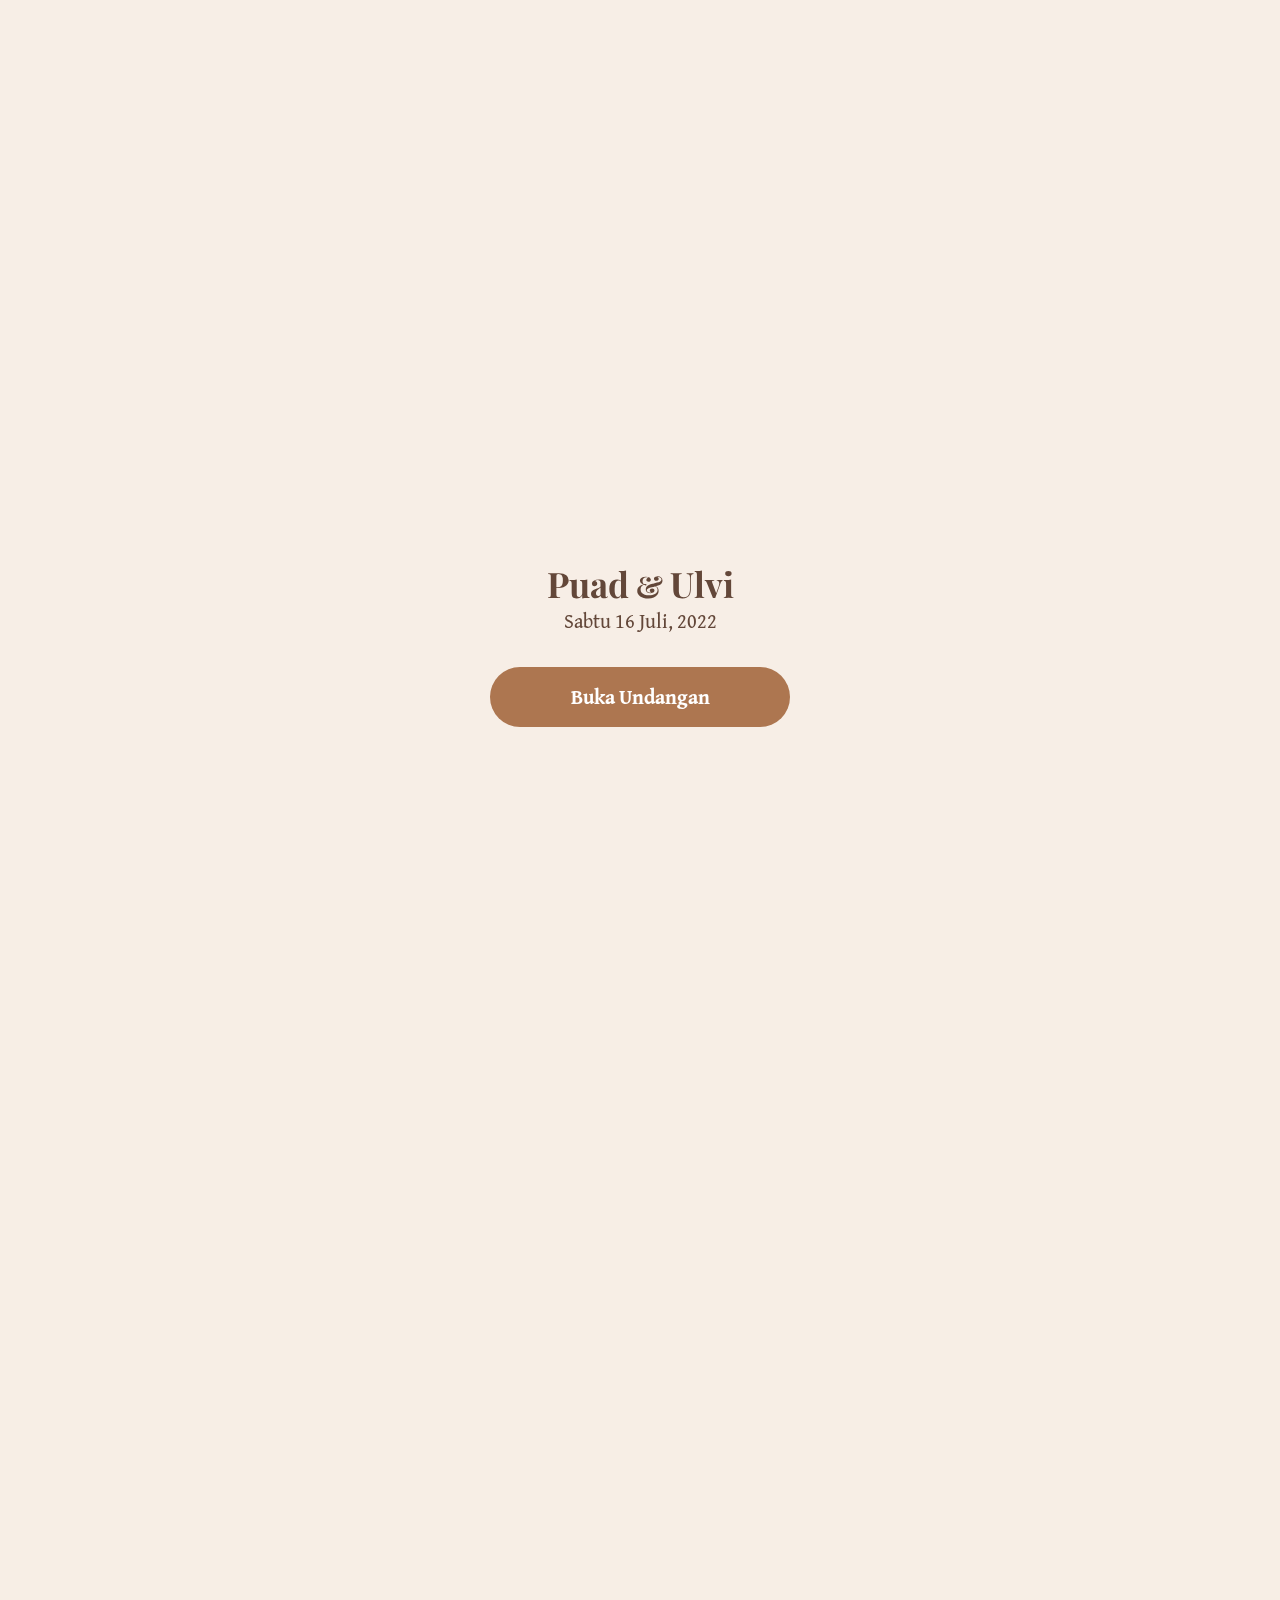
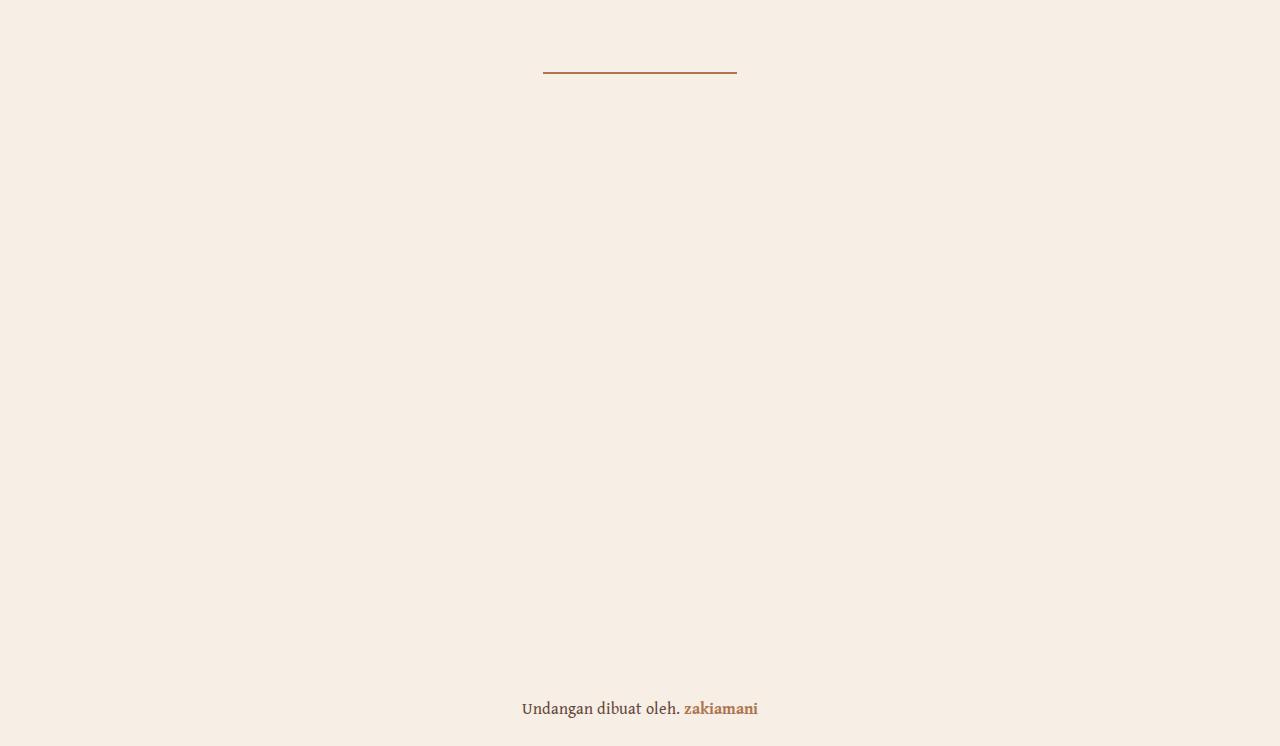
==== index.html @ 315e4924 "Update index.html" ====
<!DOCTYPE html>
<html lang="en">
<head>
<meta charset="utf-8">
<meta content="width=device-width, initial-scale=1.0" name="viewport">
<meta name="theme-color" content="#F7EEE5" />
<meta content="" name="descriptison">
<meta content="" name="keywords">

<title>The Wedding Of Puad & Ulvi</title>
<meta name="title" content="The Wedding Of Puad & Ulvi">
<meta name="description" content="Semoga Allah SWT menyempurnakan kebahagiaan kalian dan menjadikan pernikahan kalian sebagai ibadah kepada-Nya.">


<link rel="apple-touch-icon" sizes="57x57" href="fav/apple-icon-57x57.png">
<link rel="apple-touch-icon" sizes="60x60" href="fav/apple-icon-60x60.png">
<link rel="apple-touch-icon" sizes="72x72" href="fav/apple-icon-72x72.png">
<link rel="apple-touch-icon" sizes="76x76" href="fav/apple-icon-76x76.png">
<link rel="apple-touch-icon" sizes="114x114" href="fav/apple-icon-114x114.png">
<link rel="apple-touch-icon" sizes="120x120" href="fav/apple-icon-120x120.png">
<link rel="apple-touch-icon" sizes="144x144" href="fav/apple-icon-144x144.png">
<link rel="apple-touch-icon" sizes="152x152" href="fav/apple-icon-152x152.png">
<link rel="apple-touch-icon" sizes="180x180" href="fav/apple-icon-180x180.png">
<link rel="icon" type="image/png" sizes="192x192"  href="fav/android-icon-192x192.png">
<link rel="icon" type="image/png" sizes="32x32" href="fav/favicon-32x32.png">
<link rel="icon" type="image/png" sizes="96x96" href="fav/favicon-96x96.png">
<link rel="icon" type="image/png" sizes="16x16" href="fav/favicon-16x16.png">
<link rel="manifest" href="fav/manifest.json">
<meta name="msapplication-TileColor" content="#ffffff">
<meta name="msapplication-TileImage" content="fav/ms-icon-144x144.png">
<meta name="theme-color" content="#ffffff">




<link rel="preconnect" href="https://fonts.googleapis.com">
<link rel="preconnect" href="https://fonts.gstatic.com" crossorigin>
<link href="https://fonts.googleapis.com/css2?family=Playfair+Display:ital,wght@0,400;0,500;0,600;0,700;0,800;0,900;1,400;1,500;1,600;1,700;1,800;1,900&display=swap" rel="stylesheet">
<link rel="preconnect" href="https://fonts.googleapis.com">
<link rel="preconnect" href="https://fonts.gstatic.com" crossorigin>
<link rel="preconnect" href="https://fonts.googleapis.com">
<link rel="preconnect" href="https://fonts.gstatic.com" crossorigin>
<link href="https://fonts.googleapis.com/css2?family=Gentium+Book+Plus:ital,wght@0,400;0,700;1,400;1,700&display=swap" rel="stylesheet">



<!-- Open Graph / Facebook -->
<meta property="og:type" content="website">
<meta property="og:url" content="https://puadulvi.ml/">
<meta property="og:title" content="The Wedding Of Puad & Ulvi">
<meta property="og:description" content="Semoga Allah SWT menyempurnakan kebahagiaan kalian dan menjadikan pernikahan kalian sebagai ibadah kepada-Nya.">
<meta property="og:image" content="https://firebasestorage.googleapis.com/v0/b/zakiaundangan.appspot.com/o/IMG_20220707_022745.png?alt=media&token=9dcd0fc9-ca51-4607-ac91-53325b143e84">

<!-- Twitter -->
<meta property="twitter:card" content="summary_large_image">
<meta property="twitter:url" content="https://puadulvi.ml/">
<meta property="twitter:title" content="The Wedding Of Puad & Ulvi">
<meta property="twitter:description" content="Semoga Allah SWT menyempurnakan kebahagiaan kalian dan menjadikan pernikahan kalian sebagai ibadah kepada-Nya.">
<meta property="twitter:image" content="">

<meta property="og:title" content="The Wedding Of Puad & Ulvi" />
<meta property="og:description" content="Semoga Allah SWT menyempurnakan kebahagiaan kalian dan menjadikan pernikahan kalian sebagai ibadah kepada-Nya." />
<meta property="og:image" content="https://firebasestorage.googleapis.com/v0/b/zakiaundangan.appspot.com/o/IMG_20220707_022745.png?alt=media&token=9dcd0fc9-ca51-4607-ac91-53325b143e84" />        



<link href="css/bootstrap.min.css" rel="stylesheet">
<link href="css/icofont.min.css" rel="stylesheet">
<link href="css/boxicons.min.css" rel="stylesheet">
<link href="css/remixicon.css" rel="stylesheet">
<link href="css/all.min.css" rel="stylesheet">
<link rel="stylesheet" href="css/aos.css" />

<link rel="stylesheet" href="main.css">

<link href="https://unpkg.com/aos@2.3.1/dist/aos.css" rel="stylesheet">
</head>

<style type="text/css">


    #loader-wrapper {
        position: fixed;
        left: 0;
        width: 100%;
        height: 100%;
        z-index: 1000;
        background: #F7EEE6;
        
        
        bottom: 0;
        top: 0;
        left: 0;
        right: 0;
        display: flex;
        justify-content: center;
        align-items: center;
        flex-direction: column;
        text-align: center;
        padding: 0 0px;
    }

    #loader-wrapper:before {
       content: "";
       background-image: url("https://firebasestorage.googleapis.com/v0/b/zakiaundangan.appspot.com/o/bgfuad.jpg?alt=media&token=28b7f777-5431-4da0-8c70-50301db45694");
       background-size: 100% 100%;
       background-size: cover;
       background-position: center; /* Center the image */
       background-repeat: no-repeat; 
       position: absolute;
       bottom: 0;
       top: 0;
       left: 0;
       right: 0;
    }


    /*Text Loading */
    #loader-wrapper h2 {
        font-size: 50px;
        font-weight: 700;
        line-height: 56px;
        color: #fff;
        font-family: "Great Vibes", sans-serif;
    }

    #loader-wrapper h3 {
        color: #fff;
        font-size: 20px;
        border-radius: 50px;
    }
    
    
    #loader-wrapper .btn-open {
     font-family: 'Gentium Book Plus', serif;
    /* text-transform: uppercase; */
    font-weight: 900;
    display: inline-block;
    padding: 15px 30px 15px 30px;
    border-radius: 50px;
    transition: 0.5s;
    width: 300px;
    color: #fff;
    font-size: 20px;
    background-color: #AD7650; /* Green */
    border: none;
    color: white;
    margin-top: 15px;
    
    }
    
    .open {
    position: fixed;
    left: 0;
    bottom: 25px;
    width: 100%;
    color: white;
    text-align: center;
    }
    
    
    
    

# Back to top button
--------------------------------------------------------------*/
    .musik {
        position: fixed;
        /* display: none; */
        right: 15px;
        bottom: 100px;
        z-index: 99999;
        transition: 0.5s;
    }

    .back-to-top {
        position: fixed;
        display: none;
        right: 15px;
        bottom: 150px;
        z-index: 99999;
        transition: 0.5s;
    }

    .musik i {
        display: flex;
        align-items: center;
        justify-content: center;
        font-size: 18px;
        width: 0px;
        height: 0px;
        border-radius: 50px;
        background: #a1887f;
        color: #fff;
        transition: all 0.4s;
    }

    .back-to-top i {
        display: flex;
        align-items: center;
        justify-content: center;
        font-size: 18px;
        width: 0px;
        height: 0px;
        border-radius: 50px;
        background: #a1887f;
        color: #fff;
        transition: all 0.4s;
    }

    /* .back-to-top:hover {
		bottom: 19px;
	} */




</style>


<body>

<a class="musik">
     <i id="musik" class="ri-music-2-line "></i>
    </a>
    <a href="#" class="back-to-top">
    <i class="ri-arrow-up-line"></i>
    </a>
<div id="loader-wrapper">
   <div class="aos-item aos-init aos-animate" data-aos="zoom-in" data-aos-duration="1000">
      <p class="sedang_loading" style="color: #fff; margin-left:10px;margin-right:10px" hidden="hidden"><i class="fas fa-spinner fa-pulse"></i> Sedang Memuat Undangan</p>
   </div>
   <div data-aos="zoom-in-up">
     <h1 style="margin-top: 130%;">Puad<span style="font-size: 30px; opacity: 1;"> & </span>Ulvi</h1>
     <p style="margin-top: 1px; font-size: 20px;">Sabtu 16 Juli, 2022</p>
   
     <a class="btn-open">Buka Undangan</a>
   </div>
</div>


    
 <div class="begesatu">
  <div class="main">
    <img style="margin-top: 40%;" class="cincin" src="imgelemen/cincin.png"/>
    <h3 data-aos="fade-down">Assalamu'alaikum Warahmatullahi Wabarakatuh</h3>
    <h4>Dengan Memohon rahmat serta ridho Allah
    Subhanahu Wa Ta'ala kami bermaksud
    menyelenggarakan acara pernikahan kami:</h4>
  </div>
 </div>
 
 
    
     <!----bg dua --->
    
    <div class="begedua">
    
    <div class="pr">
      <img data-aos="zoom-in-up" class="profile-small" style="margin-top: 40%" src="https://firebasestorage.googleapis.com/v0/b/zakiaundangan.appspot.com/o/fuad-min.png?alt=media&token=05541756-1e9c-445a-8396-fe1e73f66be3" />
      <h2 data-aos="zoom-in-up">Puad Al Muhsi</h2>
      <h5 data-aos="zoom-in-up" >Putra Bungsu Dari Pasangan Bpk. H. Haris (Alm) & Ibu. Hj. Enok Kusniah</h5>
    </div>
    
    <h3 data-aos="zoom-in-up" style="font-size: 60px; margin-top: -5px;">&</h3>
    
    <div class="pr">
      <img data-aos="zoom-in-up" class="profile-small" src="https://firebasestorage.googleapis.com/v0/b/zakiaundangan.appspot.com/o/uvi-min.png?alt=media&token=2a1a6262-7000-4c03-9b22-fb75d33e2262" />
      <h2 data-aos="zoom-in-up">Ulvi Widianti</h2>
      <h5 data-aos="zoom-in-up">Putri Pertama Dari Pasangan Bpk. Husen (Alm) Bpk. Hardiansyah & Ibu. Wiwi</h5>
    </div>
    
    
    </div>  
    
    
     <!----bg tiga --->
    
    
    
    
    <div class="begetiga">
    
    <h2 data-aos="zoom-in-up" style="margin-top: 30%;">Insya Allah Acara Pernikahan Kami Akan Dilaksanakan Pada.</h2>
    <h2 data-aos="zoom-in-up" style="margin-top: 35px;">Akad</h2>
    
    
    <hr class="line">
    <h4 data-aos="zoom-in-up" >Sabtu, 16 Juli 2022<br>Pukul 08:00 WIB/ Selesai</h4>
    
    <h2 data-aos="zoom-in-up" style="margin-top: 20px;">Resepsi</h2>
    
    <hr class="line">
    <h4 data-aos="zoom-in-up">Sabtu, 16 Juli 2022<br>Pukul 09:00 WIB /Selesai</h4>
    
   
    <h2 data-aos="zoom-in-up" style="margin-top: 10%;">Tempat Acara</h2>
    
    
    <hr class="line">
    <h4 data-aos="zoom-in-up">Kp. Tarikolot, Rw 05 Rw 03, Desa. Cikadueun, Kec. Cipeucang, Kab. Pandeglang - Banten </h4>
    
    <hr class="line" style="margin-top: 50px;">
    <h4 data-aos="zoom-in-up">Merupakan suatu kebahagian dan kehormatan bagi kami,
    apabaila. Bapak/Ibu/Saudara/i, berkenan hadir untuk memberikan
    doa restu kepada putra putri kami.
    <br><br>Atas kehadiran dan doa restunya kami ucapkan terimakasih.</h4>
    
    
    
 
    
    </div>  
   </div>
   
   

   
    
    <!----bg lima --->
    
    <div class="begelima">
    <div>
    <p data-aos="zoom-in-down" class="blockquotes"> Dan diantara tanda-tanda kekuasaan-Nya adalah diciptakan-Nya untukmu pasangan hidup dari jenis mu sendiri supaya kamu mendapat ketenangan hati dan dijadikan-Nya kasih sayang di antara kamu. Sesungguhnya yang demikian menjadi tanda-tanda
     kebesaran-Nya bagi orang yang berfikir<br><br>( QS. Ar-Rum 21 )</p>
    </div>
    </div>
    
    
    
    
    
      <!---- bg enam --->
    
    <div class="begeenam">
    
    <h2 style="margin-top: 80px;" data-aos="zoom-in-up">Kami Yang Berbahagia.</h2>
    
    <hr class="line">
    <h4 data-aos="zoom-in-up" style="margin-top: 50px;">Kel Bpk. H. Haris (Alm) & Ibu. Hj. Enok Kusniah</h4>
    
    <h3 data-aos="zoom-in-up" style="font-size: 60px;">&</h3>
    
    <h4 data-aos="zoom-in-up" >Kel Bpk. Husen (Alm) Bpk. Hardiansyah & Ibu. Wiwi</h4>
    
    
    
    <footer class="footer">
    <p>Undangan dibuat oleh. <span><a class="clik" href="https://dribbble.com/zakiamani" target="_blank"> zakiamani</a></p></span>
    </footer>
    
    </div>  
   
    
    




<script src="jss/jquery.min.js"></script>
<script src="jss/bootstrap.bundle.min.js"></script>
<script src="jss/jquery.easing.min.js"></script>
<script src="jss/validate.js"></script>
<script src="jss/isotope-layout/isotope.pkgd.min.js"></script>
<script src="jss/owl.carousel.min.js"></script>
<script src="jss/jquery.mosaicflow.min.js"></script>
<script src="jss/aos.js"></script>

<script src="jss/main.js"></script>
<script src="jss/howler.js"></script>


<script src="https://unpkg.com/aos@2.3.1/dist/aos.js"></script>

<script>
let slideIndex = 0;
showSlides();

function showSlides() {
  let i;
  let slides = document.getElementsByClassName("mySlides");
  let dots = document.getElementsByClassName("dot");
  for (i = 0; i < slides.length; i++) {
    slides[i].style.display = "none";  
  }
  slideIndex++;
  if (slideIndex > slides.length) {slideIndex = 1}    
  for (i = 0; i < dots.length; i++) {
    dots[i].className = dots[i].className.replace(" active", "");
  }
  slides[slideIndex-1].style.display = "block";  
  dots[slideIndex-1].className += " active";
  setTimeout(showSlides, 2000); // Change image every 2 seconds
}
</script>


<script>
  AOS.init();
</script>

<script>
        let autoplay = true;
        let soundID;
        var sound = new Howl({
            src: ['https://afda-fela.mengundang.co.id/assets/mp3/Brian McKnight - Marry Your Daughter.mp3'],
            //html5: true,
            autoplay: autoplay,
            loop: true,
        });

        soundID = sound.play();

        $(".musik").on("click", function() {
            if (!sound.playing()) {
                sound.play();
                $("i#musik").attr("class", "ri-music-2-line ")
            } else {
                sound.pause();
                $("i#musik").attr("class", "ri-play-fill ")
            }
        })

        AOS.init({
            easing: 'ease-in-out-sine'
        });
       
        

        $(".btn-open").on("click", function() {
            $("#loader-wrapper").slideToggle("slow");
            if (!sound.playing()) {
                sound.play();
                $("i#musik").attr("class", "ri-music-2-line ")
            } else {

            }
        })

        $(window).on('load', function() {
            $(".sedang_loading").attr("hidden", true)
            $(".btn-open").attr("hidden", false)
        })

        // Get the modal
        var modal = document.getElementById("myModal");

        // Get the image and insert it inside the modal - use its "alt" text as a caption
        var img = document.getElementById("myImg");
        var modalImg = document.getElementById("img01");
        var captionText = document.getElementById("caption");

        function album(id) {
            console.log(id)
            console.log("dfa")
            modal.style.display = "block";
            modalImg.src = "https://user.mengundang.co.id/uploads/cover/" + id;
            captionText.innerHTML = "";
        }
        // $("body#myImg").on("click", function() {

        // })
        // img.onclick = function() {

        //     modal.style.display = "block";
        //     modalImg.src = this.src;
        //     captionText.innerHTML = this.alt;
        // }

        var span = document.getElementsByClassName("close")[0];

        span.onclick = function() {
            modal.style.display = "none";
        }
    </script>


</body>
</html
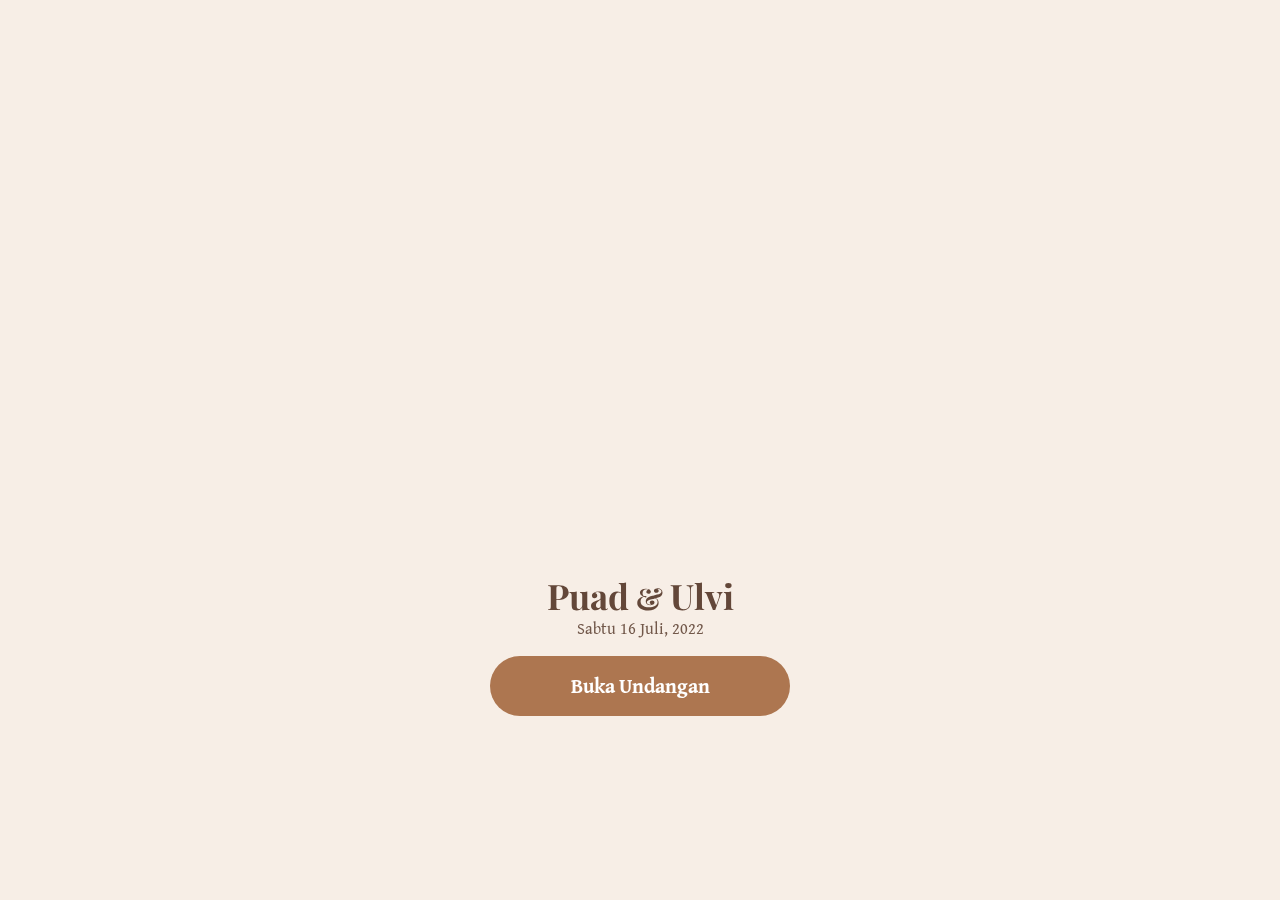
==== commit e5893a08: "Add files via upload" ====
--- a/index.html
+++ b/index.html
@@ -2,7 +2,7 @@
 <html lang="en">
 <head>
 <meta charset="utf-8">
-<meta content="width=device-width, initial-scale=1.0" name="viewport">
+<meta name="viewport" content="maximum-scale=1">
 <meta name="theme-color" content="#F7EEE5" />
 <meta content="" name="descriptison">
 <meta content="" name="keywords">
@@ -70,9 +70,8 @@
 <link href="css/remixicon.css" rel="stylesheet">
 <link href="css/all.min.css" rel="stylesheet">
 <link rel="stylesheet" href="css/aos.css" />
-
-<link rel="stylesheet" href="main.css">
-
+<link rel="stylesheet" href="slider.css">
+<link rel="stylesheet" href="css/stories.css">
 <link href="https://unpkg.com/aos@2.3.1/dist/aos.css" rel="stylesheet">
 </head>
 
@@ -127,6 +126,7 @@
     #loader-wrapper h3 {
         color: #fff;
         font-size: 20px;
+        margin-bottom: 30px;
         border-radius: 50px;
     }
     
@@ -145,7 +145,6 @@
     background-color: #AD7650; /* Green */
     border: none;
     color: white;
-    margin-top: 15px;
     
     }
     
@@ -220,140 +219,170 @@
 
 <body>
 
-<a class="musik">
-     <i id="musik" class="ri-music-2-line "></i>
-    </a>
-    <a href="#" class="back-to-top">
-    <i class="ri-arrow-up-line"></i>
-    </a>
 <div id="loader-wrapper">
    <div class="aos-item aos-init aos-animate" data-aos="zoom-in" data-aos-duration="1000">
       <p class="sedang_loading" style="color: #fff; margin-left:10px;margin-right:10px" hidden="hidden"><i class="fas fa-spinner fa-pulse"></i> Sedang Memuat Undangan</p>
    </div>
    <div data-aos="zoom-in-up">
      <h1 style="margin-top: 130%;">Puad<span style="font-size: 30px; opacity: 1;"> & </span>Ulvi</h1>
-     <p style="margin-top: 1px; font-size: 20px;">Sabtu 16 Juli, 2022</p>
+     <p style="margin-top: -1px;">Sabtu 16 Juli, 2022</p>
    
      <a class="btn-open">Buka Undangan</a>
    </div>
 </div>
 
-
-    
- <div class="begesatu">
-  <div class="main">
-    <img style="margin-top: 40%;" class="cincin" src="imgelemen/cincin.png"/>
-    <h3 data-aos="fade-down">Assalamu'alaikum Warahmatullahi Wabarakatuh</h3>
-    <h4>Dengan Memohon rahmat serta ridho Allah
+<div id="wholepage">
+
+    <section>
+    
+    <div class="page begesatu">
+    <img src="imgelemen/cincin.png" style="height: 70px; margin-bottom: 20px;"/>
+    <h3>Assalamu'alaikum Warahmatullahi Wabarakatuh</h3>
+    <h4 class="">Dengan Memohon rahmat serta ridho Allah
     Subhanahu Wa Ta'ala kami bermaksud
-    menyelenggarakan acara pernikahan kami:</h4>
-  </div>
- </div>
- 
- 
-    
-     <!----bg dua --->
-    
-    <div class="begedua">
+    menyelenggarakan acara pernikahan kami:</h4>  
+    </div>
+    
+    </section>
+    
+    
+    <section class="begedua">
+    <div class="page">
     
     <div class="pr">
-      <img data-aos="zoom-in-up" class="profile-small" style="margin-top: 40%" src="https://firebasestorage.googleapis.com/v0/b/zakiaundangan.appspot.com/o/fuad-min.png?alt=media&token=05541756-1e9c-445a-8396-fe1e73f66be3" />
-      <h2 data-aos="zoom-in-up">Puad Al Muhsi</h2>
-      <h5 data-aos="zoom-in-up" >Putra Bungsu Dari Pasangan Bpk. H. Haris (Alm) & Ibu. Hj. Enok Kusniah</h5>
-    </div>
-    
-    <h3 data-aos="zoom-in-up" style="font-size: 60px; margin-top: -5px;">&</h3>
-    
+    <img  class="zoom-in-out-box profile-small" src="https://firebasestorage.googleapis.com/v0/b/zakiaundangan.appspot.com/o/fuad-min.png?alt=media&token=05541756-1e9c-445a-8396-fe1e73f66be3" />
+    <h2 class="button animated bounceIn ease-in-quad d-2 mt4">Puad Al Muhsi</h2>
+    <h5>Putra Bungsu Dari Pasangan Bpk. H. Haris (Alm) & Ibu. Hj. Enok Kusniah</h5>
+    </div>
+    <span class="ki">&</span>
     <div class="pr">
-      <img data-aos="zoom-in-up" class="profile-small" src="https://firebasestorage.googleapis.com/v0/b/zakiaundangan.appspot.com/o/uvi-min.png?alt=media&token=2a1a6262-7000-4c03-9b22-fb75d33e2262" />
-      <h2 data-aos="zoom-in-up">Ulvi Widianti</h2>
-      <h5 data-aos="zoom-in-up">Putri Pertama Dari Pasangan Bpk. Husen (Alm) Bpk. Hardiansyah & Ibu. Wiwi</h5>
-    </div>
-    
-    
+    <img class="profile-small" src="https://firebasestorage.googleapis.com/v0/b/zakiaundangan.appspot.com/o/uvi-min.png?alt=media&token=2a1a6262-7000-4c03-9b22-fb75d33e2262" />
+    <h2 class="button animated bounceIn ease-in-quad d-2 mt4">Ulvi Widianti</h2>
+    <h5>Putri Pertama Dari Pasangan Bpk. Husen (Alm) Bpk. Hardiansyah & Ibu. Wiwi</h5>
+    </div>
     </div>  
-    
-    
-     <!----bg tiga --->
-    
-    
-    
-    
-    <div class="begetiga">
-    
-    <h2 data-aos="zoom-in-up" style="margin-top: 30%;">Insya Allah Acara Pernikahan Kami Akan Dilaksanakan Pada.</h2>
-    <h2 data-aos="zoom-in-up" style="margin-top: 35px;">Akad</h2>
-    
-    
-    <hr class="line">
-    <h4 data-aos="zoom-in-up" >Sabtu, 16 Juli 2022<br>Pukul 08:00 WIB/ Selesai</h4>
-    
-    <h2 data-aos="zoom-in-up" style="margin-top: 20px;">Resepsi</h2>
-    
-    <hr class="line">
-    <h4 data-aos="zoom-in-up">Sabtu, 16 Juli 2022<br>Pukul 09:00 WIB /Selesai</h4>
-    
-   
-    <h2 data-aos="zoom-in-up" style="margin-top: 10%;">Tempat Acara</h2>
-    
-    
-    <hr class="line">
-    <h4 data-aos="zoom-in-up">Kp. Tarikolot, Rw 05 Rw 03, Desa. Cikadueun, Kec. Cipeucang, Kab. Pandeglang - Banten </h4>
-    
-    <hr class="line" style="margin-top: 50px;">
-    <h4 data-aos="zoom-in-up">Merupakan suatu kebahagian dan kehormatan bagi kami,
+    </section>
+    
+    
+    
+    <section class="begetiga">
+    <div class="page">
+    <h2 class="hdate">Insya Allah Acara Pernikahan Kami Akan Dilaksanakan Pada.</h2>
+    
+    
+    <h2 class="hdate1">Akad</h2>
+    <hr class="new1">
+    <p class="date">Sabtu, 16 Juli 2022</p>
+    <p class="date">Pukul 08:00 WIB/ Selesai</p>
+    
+    <h2 class="hdate1" style="margin-top: 20px;">Resepsi</h2>
+    <hr class="new1">
+    <p class="date">Sabtu, 16 Juli 2022</p>
+    <p class="date">Pukul 09:00 WIB /Selesai</p>
+    
+    
+    </div>  
+    </section>
+    
+    <section class="begeempat">
+    <div class="page">
+    <h2 class="hdate2">Tempat Acara</h2>
+    <p class="date">Kp. Tarikolot, Rw 05 Rw 03, Desa. Cikadueun, Kec. Cipeucang, Kab. Pandeglang - Banten </p>
+    
+    <hr class="new1">
+    
+    <h4 style="margin: 0px 20px;">Merupakan suatu kebahagian dan kehormatan bagi kami,
     apabaila. Bapak/Ibu/Saudara/i, berkenan hadir untuk memberikan
-    doa restu kepada putra putri kami.
-    <br><br>Atas kehadiran dan doa restunya kami ucapkan terimakasih.</h4>
-    
-    
-    
- 
+    doa restu kepada putra putri kami.</h4>
+    
+    <h4 style="margin-top: 20px; margin-bottom: 30%;">Atas kehadiran dan doa restunya kami ucapkan terimakasih.</h4>
     
     </div>  
-   </div>
-   
-   
-
-   
-    
-    <!----bg lima --->
-    
-    <div class="begelima">
-    <div>
-    <p data-aos="zoom-in-down" class="blockquotes"> Dan diantara tanda-tanda kekuasaan-Nya adalah diciptakan-Nya untukmu pasangan hidup dari jenis mu sendiri supaya kamu mendapat ketenangan hati dan dijadikan-Nya kasih sayang di antara kamu. Sesungguhnya yang demikian menjadi tanda-tanda
-     kebesaran-Nya bagi orang yang berfikir<br><br>( QS. Ar-Rum 21 )</p>
-    </div>
-    </div>
-    
-    
-    
-    
-    
-      <!---- bg enam --->
-    
-    <div class="begeenam">
-    
-    <h2 style="margin-top: 80px;" data-aos="zoom-in-up">Kami Yang Berbahagia.</h2>
-    
-    <hr class="line">
-    <h4 data-aos="zoom-in-up" style="margin-top: 50px;">Kel Bpk. H. Haris (Alm) & Ibu. Hj. Enok Kusniah</h4>
-    
-    <h3 data-aos="zoom-in-up" style="font-size: 60px;">&</h3>
-    
-    <h4 data-aos="zoom-in-up" >Kel Bpk. Husen (Alm) Bpk. Hardiansyah & Ibu. Wiwi</h4>
-    
-    
-    
-    <footer class="footer">
+    </section>
+    
+    
+    
+    <section class="begelima">
+    <div class="page">
+    <div class="block">
+    <blockquote>
+    
+    Dan diantara tanda-tanda kekuasaan-Nya adalah 
+    diciptakan-Nya untukmu pasangan hidup dari jenis mu sendiri supaya kamu mendapat ketenangan hati dan dijadikan-Nya kasih sayang di antara kamu. Sesungguhnya yang demikian menjadi tanda-tanda kebesaran-Nya bagi orang yang berfikir
+    
+    </blockquote>
+    <cite>( Ar-Rum : 21 )</cite>
+    </div>
+    </div>
+    </section>
+    
+    <section>
+    <div class="page">
+    <img class="stories" src="https://firebasestorage.googleapis.com/v0/b/zakiaundangan.appspot.com/o/g1.jpg?alt=media&token=7c2e9a19-5511-4f31-ba8c-e902395786b7"/>
+    </div>
+    
+    <div class="page">
+    <img class="stories" src="https://firebasestorage.googleapis.com/v0/b/zakiaundangan.appspot.com/o/g2.jpg?alt=media&token=a506c3b9-f381-4c4d-8c16-a53c91710e72"/>
+    </div>
+    
+    <div class="page">
+    <img class="stories" src="https://firebasestorage.googleapis.com/v0/b/zakiaundangan.appspot.com/o/g3.jpg?alt=media&token=605c01c5-bbf7-4ba1-9208-2660683acbe1"/>
+    </div>
+    
+    <div class="page">
+    <img class="stories" src="https://firebasestorage.googleapis.com/v0/b/zakiaundangan.appspot.com/o/g4.jpg?alt=media&token=f2daa664-aa9f-4d30-b86e-041c305a90f5"/>
+    </div>
+    
+    <div class="page">
+    <img class="stories" src="https://firebasestorage.googleapis.com/v0/b/zakiaundangan.appspot.com/o/g5.jpg?alt=media&token=2e3e705c-450c-4a6f-b2ff-9dbd9f498ecf"/>
+    </div>
+    
+    <div class="page">
+    <img class="stories" src="https://firebasestorage.googleapis.com/v0/b/zakiaundangan.appspot.com/o/g6.jpg?alt=media&token=eb19cc19-b0a8-4ee5-8666-0735073e3636"/>
+    </div>
+    
+    <div class="page">
+    <img class="stories" src="https://firebasestorage.googleapis.com/v0/b/zakiaundangan.appspot.com/o/g7.jpg?alt=media&token=6ba7f7aa-2049-415d-a82b-4fc1021c2add"/>
+    </div>
+    
+    
+    
+    
+    
+    </section>
+    
+    <section class="begeenam">
+    <div class="page">
+    
+    <h2 class="button animated bounceIn ease-in-quad d-2 mt4">Kami Yang Berbahagia.</h2>
+    
+    <hr class="new1">
+    
+    <div class="pr1">
+    <h4 style="font-size: 23px;">Kel Bpk. H. Haris (Alm) & Ibu. Hj. Enok Kusniah</h4>
+    </div>
+    <span class="ki1">&</span>
+    <div class="pr1">
+    <h4 style="font-size: 23px; margin-bottom: 70px;">Kel Bpk. Husen (Alm) Bpk. Hardiansyah & Ibu. Wiwi</h4>
+    </div>
+    
+    
+    <div class="footer">
     <p>Undangan dibuat oleh. <span><a class="clik" href="https://dribbble.com/zakiamani" target="_blank"> zakiamani</a></p></span>
-    </footer>
+    </div>
+    
     
     </div>  
-   
-    
-    
-
+    
+    
+    </section>
+    
+    
+    <a class="musik"><i id="musik" class="ri-music-2-line "></i></a>
+    <a href="#" class="back-to-top"><i class="ri-arrow-up-line"></i></a>
+    
+
+</div>
 
 
 
@@ -369,31 +398,15 @@
 <script src="jss/main.js"></script>
 <script src="jss/howler.js"></script>
 
+<script src="slider.js"></script>
 
 <script src="https://unpkg.com/aos@2.3.1/dist/aos.js"></script>
 
 <script>
-let slideIndex = 0;
-showSlides();
-
-function showSlides() {
-  let i;
-  let slides = document.getElementsByClassName("mySlides");
-  let dots = document.getElementsByClassName("dot");
-  for (i = 0; i < slides.length; i++) {
-    slides[i].style.display = "none";  
-  }
-  slideIndex++;
-  if (slideIndex > slides.length) {slideIndex = 1}    
-  for (i = 0; i < dots.length; i++) {
-    dots[i].className = dots[i].className.replace(" active", "");
-  }
-  slides[slideIndex-1].style.display = "block";  
-  dots[slideIndex-1].className += " active";
-  setTimeout(showSlides, 2000); // Change image every 2 seconds
-}
+    new WholePageSlider({
+        
+    })
 </script>
-
 
 <script>
   AOS.init();
@@ -403,7 +416,7 @@
         let autoplay = true;
         let soundID;
         var sound = new Howl({
-            src: ['https://afda-fela.mengundang.co.id/assets/mp3/Brian McKnight - Marry Your Daughter.mp3'],
+            src: ['tps://afda-fela.mengundang.co.id/assets/mp3/Brian McKnight - Marry Your Daughter.mp3'],
             //html5: true,
             autoplay: autoplay,
             loop: true,
@@ -476,4 +489,4 @@
 
 
 </body>
-</html
+</html>--- a/slider.css
+++ b/slider.css
@@ -0,0 +1,549 @@
+body, html {
+    margin: 0;
+    padding: 0;
+    font-family: 'roboto';
+
+}
+
+body {
+    height: 100%;
+    width: 100%;
+    user-select: none;
+    overflow-y: hidden;
+    touch-action: none;
+    overscroll-behavior-y: none;
+    background: #F7EEE5;
+}
+
+.zoom-in-out-box {
+  animation: zoom-in-zoom-out 1s;
+}
+
+@keyframes zoom-in-zoom-out {
+  0% {
+    transform: scale(1, 1);
+  }
+  50% {
+    transform: scale(1.5, 1.5);
+  }
+  100% {
+    transform: scale(1, 1);
+  }
+}
+
+.baten {
+  background-color: #AD7650; /* Green */
+  border: none;
+  color: white;
+  margin: 25px;
+  padding: 15px 70px;
+  text-align: center;
+  border-radius: 10px;
+  text-decoration: none;
+  display: inline-block;
+  font-size: 18px;
+  -webkit-transition: 0.2s all;
+  transition: 0.2s all;
+  font-weight: 900;
+  border: none;
+  width: 40%;
+  font-family: 'Gentium Book Plus', serif;
+}
+
+
+h1 {
+    font-size: 35px;;
+    margin: 0; padding: 0;
+    text-align: center;
+    font-family: 'Playfair Display', serif;
+    font-weight: 700;
+    color: #634739;
+
+}
+
+h2 {
+    font-size: 25px;
+    margin: 0; padding: 0;
+    text-align: center;
+    font-family: 'Playfair Display', serif;
+    font-weight: 700;
+    color: #634739;
+    
+
+}
+
+h3 {
+    font-size: 30px;
+    margin: 10px 25px 0 25px;
+    text-align: center;
+    font-family: 'Playfair Display', serif;
+    font-weight: 700;
+    color: #634739;
+    }
+    
+    
+    
+ h4 {
+ font-size: 18px;
+ margin: 20px; padding: 0;
+ text-align: center;
+ font-family: 'Gentium Book Plus', serif;
+ font-weight: 200;
+ color: #634739;
+  }
+ 
+ h5 {
+ font-size: 15px;
+ margin: 8px 0 0 0; padding: 0;
+ text-align: center;
+ -webkit-transition: 0.2s all;
+ transition: 0.2s all;
+ font-weight: 400;
+ font-family: 'Gentium Book Plus', serif;
+ color: #634739;
+ opacity: 0.9
+
+}
+
+p {
+    font-weight: 100;
+    text-align: center;
+    font-family: 'Gentium Book Plus', serif;
+    
+    color: #634739;
+    opacity: 0.9
+}
+
+.date {
+    font-weight: 100;
+    text-align: center;
+    font-family: 'Gentium Book Plus', serif;
+    font-size: 25px;
+    margin: 0 20px;
+    
+}
+
+hr.new1 {
+  border: 1px solid #AD7650;
+  width: 80px;
+  margin: 20px;
+}
+
+.hdate {
+    font-size: 25px;
+    margin: 40px 20px;
+    text-align: center;
+    -webkit-transition: 0.2s all;
+    transition: 0.2s all;
+    font-family: 'Playfair Display', serif;
+    font-weight: 700;
+ }
+
+.hdate1 {
+    font-size: 25px;
+    margin: 0  20px;
+    text-align: center;
+    -webkit-transition: 0.2s all;
+    transition: 0.2s all;
+    font-family: 'Playfair Display', serif;
+    font-weight: 700;
+ }
+ 
+ .hdate2 {
+ font-size: 25px;
+ margin: 20px 20px;
+ text-align: center;
+ -webkit-transition: 0.2s all;
+ transition: 0.2s all;
+ font-family: 'Playfair Display', serif;
+ font-weight: 700;
+ }
+ 
+
+
+
+.ki { 
+
+position:absolute;
+font-size: 60px;
+margin: 0; padding: 0;
+text-align: center;
+-webkit-transition: 0.2s all;
+transition: 0.2s all;
+font-family: 'Playfair Display', serif;
+font-weight: 700;
+color: #634739;
+  
+}
+
+blockquote {
+  font-weight: 100;
+  font-size: 25px;
+  line-height: 1.2;
+  position: relative;
+  margin: 20px;
+  padding: 20px;
+  font-family: 'Gentium Book Plus', serif;
+  color: #634739;
+}
+
+blockquote:before,
+blockquote:after {
+  position: absolute;
+  font-size: 8rem;
+  width: 4rem;
+  height: 4rem;
+  font-family: 'Gentium Book Plus', serif;
+  color: #634739;
+  opacity: 0.9
+}
+blockquote:before {
+  content: '“';
+  left: 1rem;
+  top: -2rem;
+  font-family: 'Playfair Display', serif;
+  font-weight: 700;
+  font-size: 60px;
+}
+blockquote:after {
+  content: '”';
+  right: 1rem;
+  bottom: -2rem;
+  font-family: 'Playfair Display', serif;
+  font-weight: 700;
+  font-size: 60px;
+}
+cite {
+  line-height: 3;
+  text-align: left;
+  color: #634739;
+  opacity: 0.9
+}
+
+.block {
+
+
+  display: flex;
+  flex-direction: column;
+  align-items: center;
+  justify-content: center;
+}
+
+
+
+
+
+.pr {
+  padding: 10px 5px;
+  text-align: center;
+  margin:30px;
+  font-size:20px;
+}
+
+.pr1 {
+  padding: 10px 5px;
+  text-align: center;
+  margin-bottom: 20px;
+}
+
+
+.ki1 { 
+position:absolute;
+font-size: 60px;
+margin-top: 5px; padding: 0;
+text-align: center;
+-webkit-transition: 0.2s all;
+transition: 0.2s all;
+font-family: 'Playfair Display', serif;
+font-weight: 700;
+color: #634739;
+
+  
+}
+
+.profile-small {
+   height:160px;
+}
+
+
+#wholepage {
+    display: block;
+    width: 100%;
+    height: 100%;
+    position: fixed;
+    overflow: hidden;
+}
+
+section, .section {
+    display: flex;
+    flex-direction: row;
+    width: 100%;
+    height: 100%;
+    overflow: hidden;
+    transform: translate(0, 0);
+    transition: transform 0.4s ease-out;
+    margin: 0; padding: 0;
+  
+}
+
+
+.page {
+    flex: 1 0 100%;
+    display: flex;
+    flex-direction: column;
+    width: 100%;
+    height: 100%;
+    justify-content: center;
+    align-items: center;
+    ransform: translate(0, 0);
+    transition: transform 0.4s ease-out;
+}
+
+
+
+.page1 {
+    flex: 1 0 100%;
+    display: flex;
+    flex-direction: column;
+    width: 100%;
+    height: 100%;
+    justify-content: center;
+    align-items: center;
+    transform: translate(0, 0);
+    transition: transform 0.4s ease-out;
+}
+
+
+.b {
+   background-image: url( '1.svg' );
+   background-size: contain;
+   background-size: 100% 100%;
+   -o-background-size: 100% 100%;
+   -webkit-background-size: 100% 100%;
+   background-size: cover;
+}
+
+
+.begesatu {
+   background-image: url('https://firebasestorage.googleapis.com/v0/b/zakiaundangan.appspot.com/o/begesatu-min.png?alt=media&token=8d988c66-ce6a-44bb-b089-248b04902b2d');
+   background-size: contain;
+   background-size: 100% 100%;
+   -o-background-size: 100% 100%;
+   -webkit-background-size: 100% 100%;
+   background-size: cover;
+  
+}
+
+.begedua {
+   background-image: url('https://firebasestorage.googleapis.com/v0/b/zakiaundangan.appspot.com/o/begedua-min.png?alt=media&token=4cc3da18-d540-44d1-aca1-7448f74fcd3c');
+   background-size: contain;
+   background-size: 100% 100%;
+   -o-background-size: 100% 100%;
+   -webkit-background-size: 100% 100%;
+   background-size: cover;
+}
+
+.begetiga {
+   background-image: url('https://firebasestorage.googleapis.com/v0/b/zakiaundangan.appspot.com/o/begetiga-min.png?alt=media&token=8b3b15d8-a3c3-4375-98ca-de4fefa882e4');
+   background-size: contain;
+   background-size: 100% 100%;
+   -o-background-size: 100% 100%;
+   -webkit-background-size: 100% 100%;
+   background-size: cover;
+}
+
+.begeempat {
+   background-image: url('https://firebasestorage.googleapis.com/v0/b/zakiaundangan.appspot.com/o/begeempat-min.png?alt=media&token=3cad0b7c-8a33-4e4a-a7b5-d253afa0f02e');
+   background-size: contain;
+   background-size: 100% 100%;
+   -o-background-size: 100% 100%;
+   -webkit-background-size: 100% 100%;
+   background-size: cover;
+}
+
+
+
+.begelima {
+   background-image: url('https://firebasestorage.googleapis.com/v0/b/zakiaundangan.appspot.com/o/begelima-min.png?alt=media&token=7beda516-ba90-4714-a77d-d51a68dc53b3');
+   background-size: contain;
+   background-size: 100% 100%;
+   -o-background-size: 100% 100%;
+   -webkit-background-size: 100% 100%;
+   background-size: cover;
+}
+
+.begeenam {
+   background-image: url('https://firebasestorage.googleapis.com/v0/b/zakiaundangan.appspot.com/o/begeenam-min.png?alt=media&token=e812302c-29e6-47ef-a26e-cbbf24af98cf');
+   background-size: contain;
+   background-size: 100% 100%;
+   -o-background-size: 100% 100%;
+   -webkit-background-size: 100% 100%;
+   background-size: cover;
+}
+
+
+.c {
+   background-image: url("2.svg");
+   background-size: 100% 100%;
+   -o-background-size: 100% 100%;
+   -webkit-background-size: 100% 100%;
+   height: 480px; /* You must set a specified height */
+    /* Do not repeat the image */
+   background-size: cover;
+   position: fixed;
+   bottom: 20px;
+   
+   }
+
+
+.bg {
+   background-image: url( );
+   background-size: 100% 100%;
+   background-size: cover;
+   background-position: center; /* Center the image */
+   background-repeat: no-repeat; /* Do not repeat the image */
+   
+  }
+  
+  
+ .footer {
+ position: fixed;
+ left: 0;
+ bottom: 20px;
+ width: 100%;
+ color: #634739;
+ text-align: center;
+ }
+ 
+ .clik {
+ color: #AD7650;
+ }
+
+
+a:link {
+  text-decoration: none;
+}
+
+a:visited {
+  text-decoration: none;
+}
+
+a:hover {
+  text-decoration: none;
+}
+
+a:active {
+  text-decoration: none;
+}
+
+.sectionButtonContainer {
+    position: fixed;
+    display: flex;
+    flex-direction: column;
+    top: 50%;
+    right: 3vw; 
+    color: rgb(30, 30, 30);
+    -webkit-tap-highlight-color:  rgba(255, 255, 255, 0); 
+
+}
+
+.sectionButtonContainer label, .page_selection label {
+    display: inline-flex;
+    width: 4px;
+    height: 4px;
+    border-radius: 50%;
+    background: rgb(255, 255, 255, 0.8);
+    transition: transform 0.2s;
+    margin: 12px 12px;
+    padding: 0px;
+    box-shadow: 0px 0px 8px rgba(0, 27, 160, 0.8);
+    cursor: pointer;
+}
+
+.sectionButtonContainer label::after, .page_selection label::after {
+    content: '';
+    display: inline-flex;
+    position: relative;
+    top: -10px;
+    left: -10px;
+    padding: 12px;
+}
+
+.sectionContainer input[type=radio]:checked + label::after, .page_selection input[type=radio]:checked + label::after {
+   display: none;
+}
+
+
+.sectionButtonContainer input[type=radio]:checked + label, .page_selection input[type=radio]:checked + label  {
+    transform: scale(2.2);
+    transition: transform 0.2s;
+}
+
+
+
+.page_selection {
+    position: absolute;
+    display: flex;
+    flex-direction: row;
+    bottom: 2vh;
+    left: 40%; 
+    color: rgb(30, 30, 30);
+    -webkit-tap-highlight-color:  rgba(255, 255, 255, 0);
+    z-index: 999999; 
+
+}
+
+.crossfade > figure {
+  animation: imageAnimation 30s linear infinite 0s;
+  backface-visibility: hidden;
+  background-size: cover;
+  background-position: center;
+  color: transparent;
+  height: 100%;
+  left: 0;
+  opacity: 0;
+  position: absolute;
+  top: 0;
+  width: 100%;
+  margin: 0;
+}
+
+.crossfade > figure:nth-child(1) {
+  background-image: url('imgelemen/1.png');
+}
+.crossfade > figure:nth-child(2) {
+  animation-delay: 6s;
+  background-image: url('imgelemen/2.png');
+}
+.crossfade > figure:nth-child(3) {
+  animation-delay: 12s;
+  background-image: url('imgelemen/bgfuad.png');
+}
+.crossfade > figure:nth-child(4) {
+  animation-delay: 18s;
+  background-image: url('imgelemen/bgfuad.png');
+}
+.crossfade > figure:nth-child(5) {
+  animation-delay: 24s;
+  background-image: url('imgelemen/bgfuad.png');
+}
+
+@keyframes imageAnimation {
+  0% {
+    animation-timing-function: ease-in;
+    opacity: 0;
+  }
+  8% {
+    animation-timing-function: ease-out;p
+    opacity: 1;
+  }
+  17% {
+    opacity: 1
+  }
+  25% {
+    opacity: 0
+  }
+  100% {
+    opacity: 0
+  }
+}--- a/css/stories.css
+++ b/css/stories.css
@@ -0,0 +1,80 @@
+
+    
+ .stories {
+  display:block;
+  width:100%; 
+  height:100%;
+  object-fit: cover;
+}
+
+    
+.slide {
+  display: grid;
+  height: 100%
+}
+
+.slide-items {
+  position: relative;
+  grid-area: 1/1;
+  border-radius: 5px;
+  overflow: hidden;
+  /* Center and scale the image nicely */
+}
+
+.slide-nav {
+  grid-area: 1/1;
+  z-index: 1;
+  display: grid;
+  grid-template-columns: 1fr 1fr;
+  grid-template-rows: auto 1fr;
+}
+
+.slide-nav button {
+  -webkit-appearance: none;
+  -webkit-tap-highlight-color: rgba(0, 0, 0, 0);
+  opacity: 0;
+}
+
+.slide-items > * {
+  position: absolute;
+  top: 0px;
+  opacity: 0;
+  pointer-events: none;
+}
+
+.slide-items > .active {
+  position: relative;
+  opacity: 1;
+  pointer-events: initial;
+}
+
+.slide-thumb {
+  display: flex;
+  grid-column: 1 / 3;
+}
+
+.slide-thumb > span {
+  flex: 1;
+  display: block;
+  height: 3px;
+  background: rgba(0, 0, 0, 0.4);
+  margin: 5px;
+  border-radius: 3px;
+  overflow: hidden;
+}
+
+.slide-thumb > span.active::after {
+  content: '';
+  display: block;
+  height: inherit;
+  background: rgba(255, 255, 255, 0.9);
+  border-radius: 3px;
+  transform: translateX(-100%);
+  animation: thumb 5s forwards linear;
+}
+
+@keyframes thumb {
+  to {
+    transform: initial;
+  }
+}